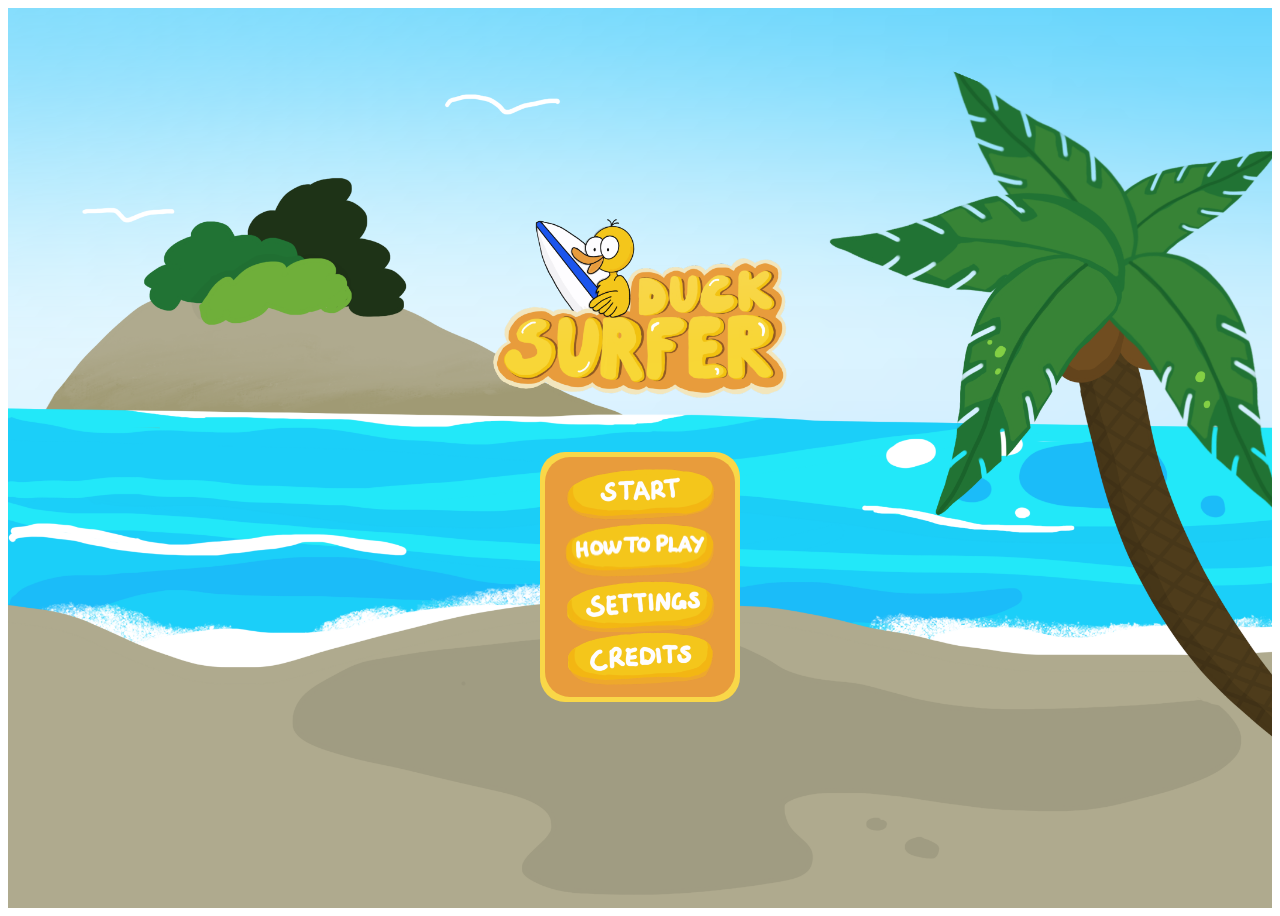
==== index.html @ f61ea2de "lyd på knapper" ====
<!-- @format -->

<!DOCTYPE html>
<html lang="en">
  <head>
    <meta charset="UTF-8" />
    <meta http-equiv="X-UA-Compatible" content="IE=edge" />
    <meta name="viewport" content="width=device-width, initial-scale=1.0" />
    <title>Duck surfer</title>
    <link
      href="https://cdn.jsdelivr.net/npm/bootstrap@5.0.2/dist/css/bootstrap.min.css"
      rel="stylesheet"
      integrity="sha384-EVSTQN3/azprG1Anm3QDgpJLIm9Nao0Yz1ztcQTwFspd3yD65VohhpuuCOmLASjC"
      crossorigin="anonymous"
    />
    <link rel="stylesheet" href="css/styles.css" />
  </head>
  <body>
    <section class="homepage">
      <a href="index.html">
        <img src="images/logo.png" alt="duck surfer logo" class="logo" />
      </a>
      <div class="menu-container">
        <div class="box menu">
          <img src="images/btn-start.png" alt="start game button" class="btn" id="btn-start" />
          <img src="images/icon-how_to_play.png" alt="how to play button" class="btn" id="btn-how-to-play" />
          <img src="images/settings.png" alt="settings button" class="btn" id="btn-settings" />
          <img src="images/btn-credits.png" alt="credits button" class="btn" id="btn-credits" />
        </div>
        <div id="carousel-container" class="carousel" data-bs-ride="carousel">
          <div class="box carousel-inner">
            <div class="carousel-item active" data-interval="false">
              <img
                src="images/brett1.png"
                alt="green surfboard"
                class="d-block w-25"
                id="surfboard-green"
                data-id="1"
              />
            </div>
            <div class="carousel-item">
              <img src="images/brett2.png" alt="gray surfboard" class="d-block w-25" id="surfboard-gray" data-id="2" />
            </div>
            <div class="carousel-item">
              <img src="images/brett3.png" alt="pink surfboard" class="d-block w-25" id="surfboard-pink" data-id="3" />
            </div>
          </div>
          <button class="carousel-control-prev" type="button" data-bs-target="#carousel-container" data-bs-slide="prev">
            <span class="carousel-control-prev-icon" aria-hidden="true"></span>
            <span class="visually-hidden">Previous</span>
          </button>
          <button class="carousel-control-next" type="button" data-bs-target="#carousel-container" data-bs-slide="next">
            <span class="carousel-control-next-icon" aria-hidden="true"></span>
            <span class="visually-hidden">Next</span>
          </button>
        </div>
        <div class="box block how-to-play">
          <h1>Spillregler</h1>
          <ul>
            <li>Velg et surfebrett og bruk tastaturene (venstre, høyre, opp og ned) til å bevege deg rundt.</li>
            <li>Hensikten er å få høyeste poengscore</li>
            <li>Du mister liv ved å treffe en hindring</li>
            <li>Du får et liv ved å ta hjerter</li>
            <li>Spillet slutter når du har 0 liv igjen.</li>
          </ul>
          <img src="images/btn-back.png" alt="back button" class="btn-back" />
        </div>
        <div class="box block settings">
          <h1>Settings</h1>
          <div class="settings-div">
            <h2>Lyd</h2>
            <input type="range" class="volume" min="0" max="1" step="0.1" />
          </div>
          <img src="images/btn-back.png" alt="back button" class="btn-back" />
        </div>
        <div class="box block credits">
          <h1>Credits</h1>
          <p>Dette spillet var en prosjektoppgave i informasjonsbehandling ved NTNU.</p>
          <p>Spillet er laget av:</p>
          <ul>
            <li>Johannes Solbraa Bay</li>
            <li>Lilly Thi Bui</li>
            <li>Kaspar Kindem</li>
            <li>Stian Sagstad</li>
          </ul>
          <img src="images/btn-back.png" alt="back button" class="btn-back" />
        </div>
      </div>
    </section>

    <audio autoplay id="backgroundSong">
      <source src="media/background.mp3" type="audio/mp3" />
      Please update: your browser does not support the audio element.
    </audio>
    <audio id="click">
      <source src="media/select-click.mp3" type="audio/mp3" />
      Please update: your browser does not support the audio element.
    </audio>

    <script
      src="https://cdn.jsdelivr.net/npm/bootstrap@5.0.2/dist/js/bootstrap.bundle.min.js"
      integrity="sha384-MrcW6ZMFYlzcLA8Nl+NtUVF0sA7MsXsP1UyJoMp4YLEuNSfAP+JcXn/tWtIaxVXM"
      crossorigin="anonymous"
    ></script>
    <script src="js/index.js"></script>
  </body>
</html>
---- css/styles.css ----
.homepage {
  background-image: url("../images/background.png");
  background-size: cover;
  background-position: center;
  background-repeat: no-repeat;
  height: 100vh;
  display: flex;
  flex-direction: column;
  align-items: center;
  justify-content: center;
}

.logo {
  max-width: 300px;
}

.menu-container {
  background-color: #f9d748;
  padding: 5px;
  margin-top: 50px;
  border-radius: 25px;
}

.menu {
  display: flex;
  flex-direction: column;
  align-items: center;
  padding: 10px 20px;
}

.box {
  background-color: #e89c3c;
  border-radius: 25px;
}

/* carousel */

#carousel-container {
  display: none;
}

.carousel-inner {
  display: flex;
  padding: 20px;
  justify-content: space-between;
}

.carousel-inner img {
  margin: auto;
}

/* block */

.block {
  max-width: 350px;
  padding: 20px 10px;
  flex-direction: column;
}

.block h1 {
  text-transform: uppercase;
  text-align: center;
  font-size: 2em;
  margin-bottom: 20px;
}

.block p {
  margin: 10px;
}

/* how to play */

.how-to-play {
  display: none;
}

/* settings */

.settings {
  display: none;
  padding: 30px;
}

.settings h2 {
  font-size: 1.2em;
}

.settings-div {
  margin: 10px 0px;
}

.settings .btn-back {
  margin-top: 20px;
}

/* credits */

.credits {
  display: none;
}

/* buttons */

.btn {
  max-width: 150px;
}

.btn:hover {
  transform: scale(1.15);
}

.btn-back {
  max-width: 100px;
  margin: 10px auto 0px auto;
}

.btn-back:hover {
  transform: scale(1.15);
}

#surfboard-green:hover,
#surfboard-gray:hover,
#surfboard-pink:hover {
  transform: scale(1.08);
}
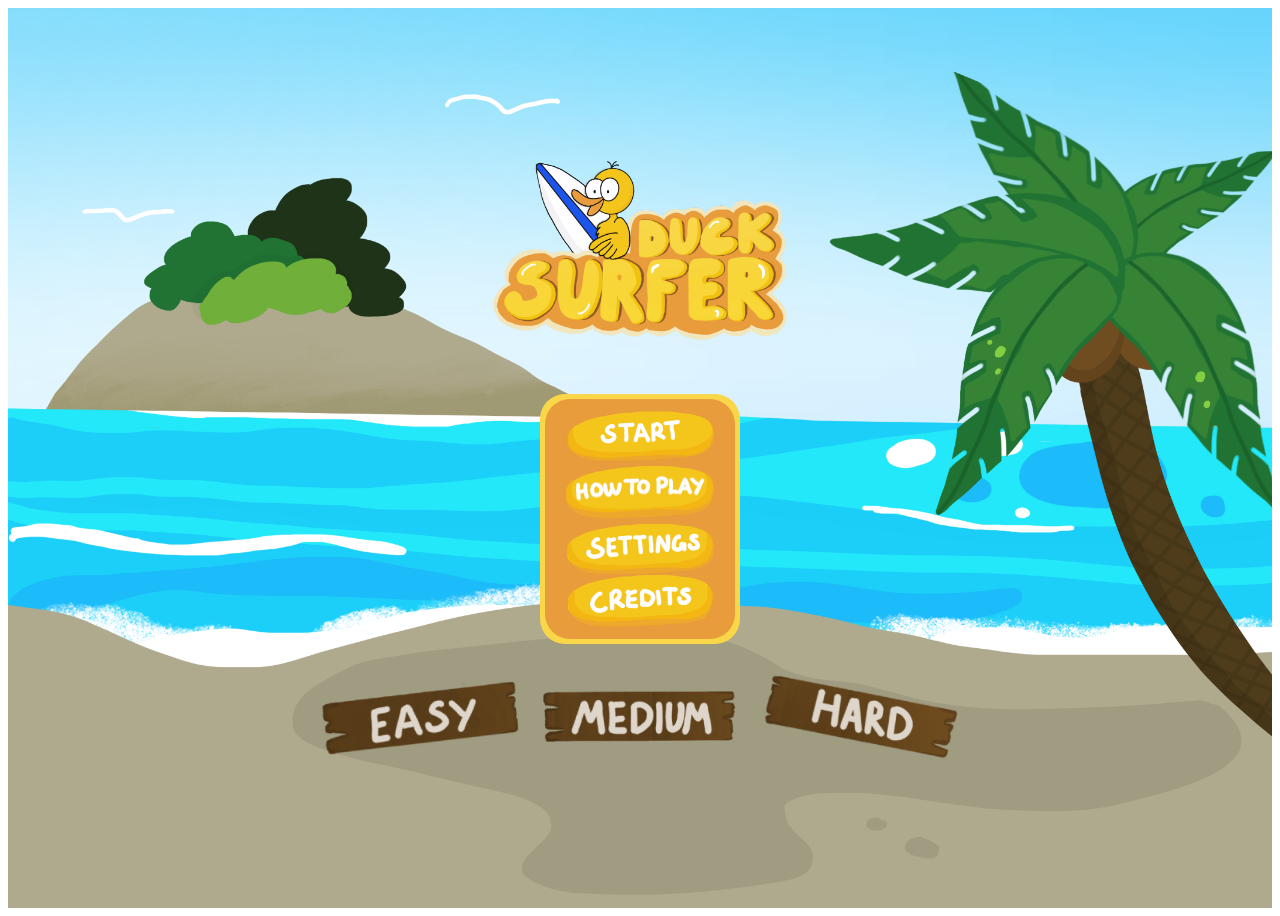
==== commit 65ff9288: "kobling" ====
--- a/index.html
+++ b/index.html
@@ -6,7 +6,7 @@
     <meta charset="UTF-8" />
     <meta http-equiv="X-UA-Compatible" content="IE=edge" />
     <meta name="viewport" content="width=device-width, initial-scale=1.0" />
-    <title>Duck surfer</title>
+    <title>Duck Surfer</title>
     <link
       href="https://cdn.jsdelivr.net/npm/bootstrap@5.0.2/dist/css/bootstrap.min.css"
       rel="stylesheet"
@@ -55,28 +55,29 @@
           </button>
         </div>
         <div class="box block how-to-play">
-          <h1>Spillregler</h1>
+          <h1>Game Rules</h1>
           <ul>
-            <li>Velg et surfebrett og bruk tastaturene (venstre, høyre, opp og ned) til å bevege deg rundt.</li>
-            <li>Hensikten er å få høyeste poengscore</li>
-            <li>Du mister liv ved å treffe en hindring</li>
-            <li>Du får et liv ved å ta hjerter</li>
-            <li>Spillet slutter når du har 0 liv igjen.</li>
+            <li>Choose a surfing board and use the arrow keys to move around.</li>
+            <li>Gather points by avoiding enemies and collecting hearts.</li>
+            <li>Lose lives by hitting enemies.</li>
+            <li>Gain lives you've lost by collecting hearts.</li>
+            <li>If you drop all three lives, it's game over.</li>
+            <li>And watch out so you don't get caught by the wave...</li>
           </ul>
           <img src="images/btn-back.png" alt="back button" class="btn-back" />
         </div>
         <div class="box block settings">
           <h1>Settings</h1>
           <div class="settings-div">
-            <h2>Lyd</h2>
+            <h2>Sound</h2>
             <input type="range" class="volume" min="0" max="1" step="0.1" />
           </div>
           <img src="images/btn-back.png" alt="back button" class="btn-back" />
         </div>
         <div class="box block credits">
           <h1>Credits</h1>
-          <p>Dette spillet var en prosjektoppgave i informasjonsbehandling ved NTNU.</p>
-          <p>Spillet er laget av:</p>
+          <p>This game was made as a Bachelor's in Information Technology project at NTNU.</p>
+          <p>It was made by:</p>
           <ul>
             <li>Johannes Solbraa Bay</li>
             <li>Lilly Thi Bui</li>
@@ -85,6 +86,11 @@
           </ul>
           <img src="images/btn-back.png" alt="back button" class="btn-back" />
         </div>
+      </div>
+      <div class="difficulty-div">
+        <img src="images/easy.png" alt="easy difficulty" id="easy" />
+        <img src="images/medium.png" alt="medium difficulty" id="medium" />
+        <img src="images/hard.png" alt="hard difficulty" id="hard" />
       </div>
     </section>
 
--- a/css/styles.css
+++ b/css/styles.css
@@ -123,3 +123,28 @@
 #surfboard-pink:hover {
   transform: scale(1.08);
 }
+
+/* Difficulty */
+.difficulty-div {
+  margin-top: 30px;
+  display: flex;
+  align-items: center;
+  justify-content: center;
+  flex-wrap: wrap;
+}
+
+.difficulty-div > * {
+  margin: 0px 10px;
+}
+
+#easy:hover,
+#medium:hover,
+#hard:hover {
+  transform: scale(1.1);
+}
+
+#easy,
+#medium,
+#hard {
+  max-width: 200px;
+}
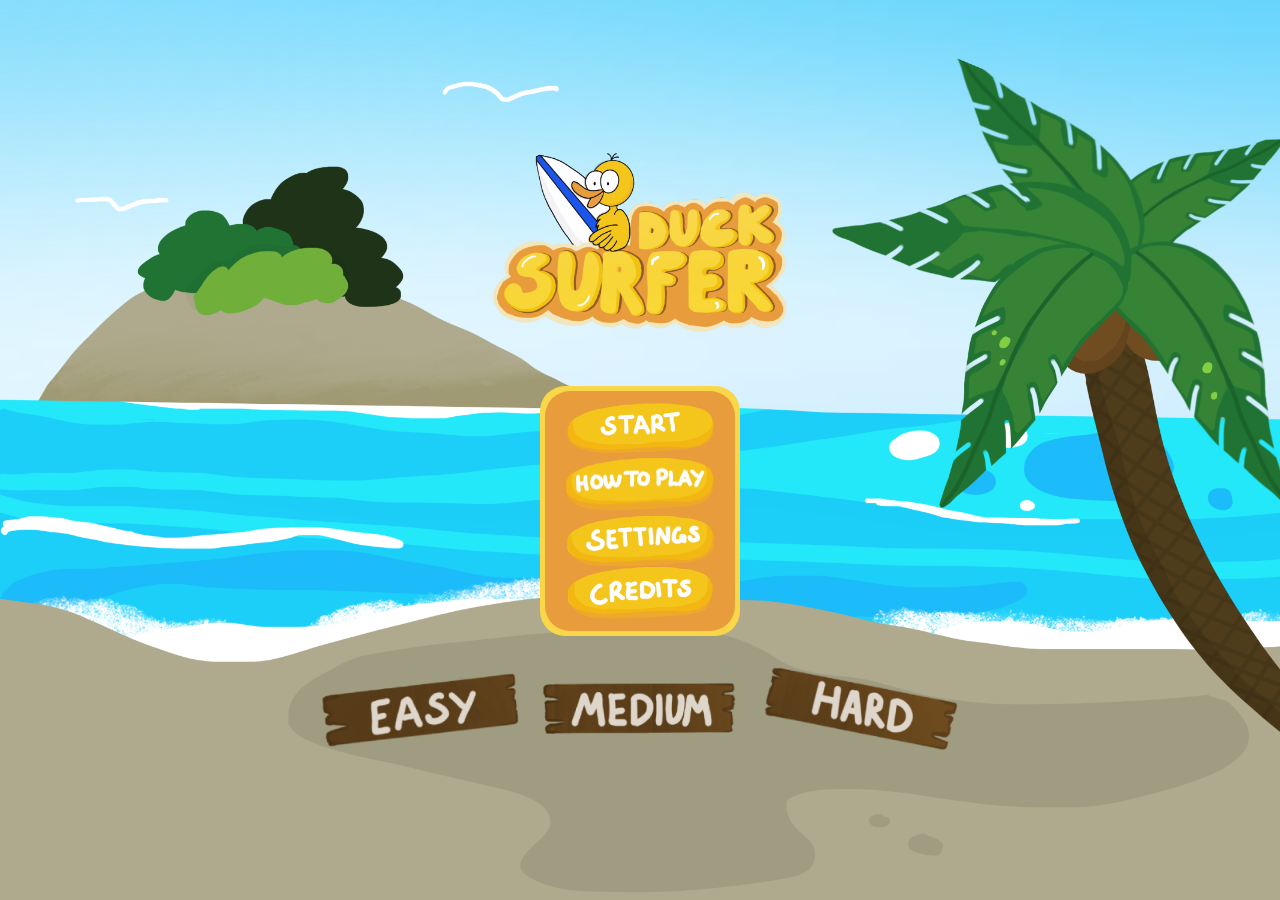
==== commit 30fb9886: "Sass and BEM" ====
--- a/index.html
+++ b/index.html
@@ -6,7 +6,11 @@
     <meta charset="UTF-8" />
     <meta http-equiv="X-UA-Compatible" content="IE=edge" />
     <meta name="viewport" content="width=device-width, initial-scale=1.0" />
-    <title>Duck Surfer</title>
+    <meta
+      name="description"
+      content="Duck Surfer is an interactive game where you are playing a surfing duck while trying to survive in dangerous water. Go on a new adventure, survive and get as many points as you can!"
+    />
+    <title>Duck Surfer | Homepage</title>
     <link
       href="https://cdn.jsdelivr.net/npm/bootstrap@5.0.2/dist/css/bootstrap.min.css"
       rel="stylesheet"
@@ -18,31 +22,43 @@
   <body>
     <section class="homepage">
       <a href="index.html">
-        <img src="images/logo.png" alt="duck surfer logo" class="logo" />
+        <img src="images/logo.png" alt="duck surfer logo" class="homepage__logo" />
       </a>
-      <div class="menu-container">
-        <div class="box menu">
-          <img src="images/btn-start.png" alt="start game button" class="btn" id="btn-start" />
-          <img src="images/icon-how_to_play.png" alt="how to play button" class="btn" id="btn-how-to-play" />
-          <img src="images/settings.png" alt="settings button" class="btn" id="btn-settings" />
-          <img src="images/btn-credits.png" alt="credits button" class="btn" id="btn-credits" />
+      <div class="menu">
+        <div class="menu__item menu__container">
+          <img src="images/btn-start.png" alt="start game button" class="btn menu__btn" id="btn-start" />
+          <img src="images/icon-how_to_play.png" alt="how to play button" class="btn menu__btn" id="btn-how-to-play" />
+          <img src="images/settings.png" alt="settings button" class="btn menu__btn" id="btn-settings" />
+          <img src="images/btn-credits.png" alt="credits button" class="btn menu__btn" id="btn-credits" />
         </div>
         <div id="carousel-container" class="carousel" data-bs-ride="carousel">
-          <div class="box carousel-inner">
+          <div class="menu__item carousel-inner carousel__inner">
             <div class="carousel-item active" data-interval="false">
               <img
                 src="images/brett1.png"
                 alt="green surfboard"
-                class="d-block w-25"
+                class="d-block w-25 carousel__img"
                 id="surfboard-green"
                 data-id="1"
               />
             </div>
             <div class="carousel-item">
-              <img src="images/brett2.png" alt="gray surfboard" class="d-block w-25" id="surfboard-gray" data-id="2" />
+              <img
+                src="images/brett2.png"
+                alt="gray surfboard"
+                class="d-block w-25 carousel__img"
+                id="surfboard-gray"
+                data-id="2"
+              />
             </div>
             <div class="carousel-item">
-              <img src="images/brett3.png" alt="pink surfboard" class="d-block w-25" id="surfboard-pink" data-id="3" />
+              <img
+                src="images/brett3.png"
+                alt="pink surfboard"
+                class="d-block w-25 carousel__img"
+                id="surfboard-pink"
+                data-id="3"
+              />
             </div>
           </div>
           <button class="carousel-control-prev" type="button" data-bs-target="#carousel-container" data-bs-slide="prev">
@@ -54,43 +70,44 @@
             <span class="visually-hidden">Next</span>
           </button>
         </div>
-        <div class="box block how-to-play">
-          <h1>Game Rules</h1>
+        <div class="menu__item menu__block menu__how-to-play">
+          <h1 class="menu__title">Game Rules</h1>
           <ul>
-            <li>Choose a surfing board and use the arrow keys to move around.</li>
-            <li>Gather points by avoiding enemies and collecting hearts.</li>
-            <li>Lose lives by hitting enemies.</li>
-            <li>Gain lives you've lost by collecting hearts.</li>
-            <li>If you drop all three lives, it's game over.</li>
-            <li>And watch out so you don't get caught by the wave...</li>
+            <li class="menu__listItem">Choose a surfing board and use the arrow keys to move around.</li>
+            <li class="menu__listItem">Watch out for the plastic bags, sharks and octopuses!</li>
+            <li class="menu__listItem">Gather points by avoiding those, and by collecting hearts.</li>
+            <li class="menu__listItem">Lose lives by hitting enemies.</li>
+            <li class="menu__listItem">Gain lives you've lost by collecting hearts.</li>
+            <li class="menu__listItem">If you drop all three lives, it's game over.</li>
+            <li class="menu__listItem">And watch out so you don't get caught by the wave...</li>
           </ul>
-          <img src="images/btn-back.png" alt="back button" class="btn-back" />
+          <img src="images/btn-back.png" alt="back button" class="menu__btn-back" />
         </div>
-        <div class="box block settings">
-          <h1>Settings</h1>
-          <div class="settings-div">
-            <h2>Sound</h2>
+        <div class="menu__item menu__block menu__settings">
+          <h1 class="menu__title">Settings</h1>
+          <div class="menu__settings-container">
+            <h2 class="menu__settings-title">Sound</h2>
             <input type="range" class="volume" min="0" max="1" step="0.1" />
           </div>
-          <img src="images/btn-back.png" alt="back button" class="btn-back" />
+          <img src="images/btn-back.png" alt="back button" class="menu__btn-back menu__settings-back" />
         </div>
-        <div class="box block credits">
-          <h1>Credits</h1>
-          <p>This game was made as a Bachelor's in Information Technology project at NTNU.</p>
-          <p>It was made by:</p>
+        <div class="menu__item menu__block menu__credits">
+          <h1 class="menu__title">Credits</h1>
+          <p class="menu__p">This game was made as a Bachelor's in Information Technology project at NTNU.</p>
+          <p class="menu__p">It was made by:</p>
           <ul>
             <li>Johannes Solbraa Bay</li>
             <li>Lilly Thi Bui</li>
             <li>Kaspar Kindem</li>
             <li>Stian Sagstad</li>
           </ul>
-          <img src="images/btn-back.png" alt="back button" class="btn-back" />
+          <img src="images/btn-back.png" alt="back button" class="menu__btn-back" />
         </div>
       </div>
-      <div class="difficulty-div">
-        <img src="images/easy.png" alt="easy difficulty" id="easy" />
-        <img src="images/medium.png" alt="medium difficulty" id="medium" />
-        <img src="images/hard.png" alt="hard difficulty" id="hard" />
+      <div class="difficulty">
+        <img src="images/easy.png" alt="easy difficulty" id="easy" class="difficulty__item" />
+        <img src="images/medium.png" alt="medium difficulty" id="medium" class="difficulty__item" />
+        <img src="images/hard.png" alt="hard difficulty" id="hard" class="difficulty__item" />
       </div>
     </section>
 
--- a/css/styles.css
+++ b/css/styles.css
@@ -1,150 +1,172 @@
+* {
+  margin: 0px;
+  padding: 0px;
+}
+
 .homepage {
   background-image: url("../images/background.png");
   background-size: cover;
   background-position: center;
   background-repeat: no-repeat;
   height: 100vh;
+  display: -webkit-box;
+  display: -ms-flexbox;
   display: flex;
-  flex-direction: column;
-  align-items: center;
-  justify-content: center;
+  -webkit-box-orient: vertical;
+  -webkit-box-direction: normal;
+      -ms-flex-direction: column;
+          flex-direction: column;
+  -webkit-box-align: center;
+      -ms-flex-align: center;
+          align-items: center;
+  -webkit-box-pack: center;
+      -ms-flex-pack: center;
+          justify-content: center;
 }
 
-.logo {
+.homepage__logo {
   max-width: 300px;
 }
 
-.menu-container {
+.menu {
   background-color: #f9d748;
   padding: 5px;
   margin-top: 50px;
   border-radius: 25px;
 }
 
-.menu {
+.menu__container {
+  display: -webkit-box;
+  display: -ms-flexbox;
   display: flex;
-  flex-direction: column;
-  align-items: center;
+  -webkit-box-orient: vertical;
+  -webkit-box-direction: normal;
+      -ms-flex-direction: column;
+          flex-direction: column;
+  -webkit-box-align: center;
+      -ms-flex-align: center;
+          align-items: center;
   padding: 10px 20px;
 }
 
-.box {
+.menu__item {
   background-color: #e89c3c;
   border-radius: 25px;
 }
 
-/* carousel */
-
-#carousel-container {
-  display: none;
+.menu__btn {
+  max-width: 150px;
 }
 
-.carousel-inner {
-  display: flex;
-  padding: 20px;
-  justify-content: space-between;
+.menu__btn:hover {
+  -webkit-transform: scale(1.15);
+          transform: scale(1.15);
 }
 
-.carousel-inner img {
-  margin: auto;
+.menu__btn-back {
+  max-width: 100px;
+  margin: 10px auto 0px auto;
 }
 
-/* block */
+.menu__btn-back:hover {
+  -webkit-transform: scale(1.15);
+          transform: scale(1.15);
+}
 
-.block {
+.menu__block {
   max-width: 350px;
   padding: 20px 10px;
-  flex-direction: column;
+  -webkit-box-orient: vertical;
+  -webkit-box-direction: normal;
+      -ms-flex-direction: column;
+          flex-direction: column;
 }
 
-.block h1 {
+.menu__title {
   text-transform: uppercase;
   text-align: center;
   font-size: 2em;
   margin-bottom: 20px;
 }
 
-.block p {
+.menu__p {
   margin: 10px;
 }
 
-/* how to play */
-
-.how-to-play {
+.menu__how-to-play {
   display: none;
 }
 
-/* settings */
+.menu__listItem {
+  padding: 0px 5px;
+}
 
-.settings {
+.menu__credits {
+  display: none;
+}
+
+.menu__settings {
   display: none;
   padding: 30px;
 }
 
-.settings h2 {
+.menu__settings-container {
+  margin: 10px 0px;
+}
+
+.menu__settings-title {
   font-size: 1.2em;
 }
 
-.settings-div {
-  margin: 10px 0px;
-}
-
-.settings .btn-back {
+.menu__settings-back {
   margin-top: 20px;
 }
 
-/* credits */
-
-.credits {
+.carousel {
   display: none;
 }
 
-/* buttons */
-
-.btn {
-  max-width: 150px;
+.carousel__inner {
+  display: -webkit-box;
+  display: -ms-flexbox;
+  display: flex;
+  padding: 20px;
+  -webkit-box-pack: justify;
+      -ms-flex-pack: justify;
+          justify-content: space-between;
 }
 
-.btn:hover {
-  transform: scale(1.15);
+.carousel__img {
+  margin: auto;
 }
 
-.btn-back {
-  max-width: 100px;
-  margin: 10px auto 0px auto;
+.carousel__img:hover {
+  -webkit-transform: scale(1.08);
+          transform: scale(1.08);
 }
 
-.btn-back:hover {
-  transform: scale(1.15);
+.difficulty {
+  margin-top: 30px;
+  display: -webkit-box;
+  display: -ms-flexbox;
+  display: flex;
+  -webkit-box-align: center;
+      -ms-flex-align: center;
+          align-items: center;
+  -webkit-box-pack: center;
+      -ms-flex-pack: center;
+          justify-content: center;
+  -ms-flex-wrap: wrap;
+      flex-wrap: wrap;
 }
 
-#surfboard-green:hover,
-#surfboard-gray:hover,
-#surfboard-pink:hover {
-  transform: scale(1.08);
+.difficulty__item {
+  margin: 0px 10px;
+  max-width: 200px;
 }
 
-/* Difficulty */
-.difficulty-div {
-  margin-top: 30px;
-  display: flex;
-  align-items: center;
-  justify-content: center;
-  flex-wrap: wrap;
+.difficulty__item:hover {
+  -webkit-transform: scale(1.1);
+          transform: scale(1.1);
 }
-
-.difficulty-div > * {
-  margin: 0px 10px;
-}
-
-#easy:hover,
-#medium:hover,
-#hard:hover {
-  transform: scale(1.1);
-}
-
-#easy,
-#medium,
-#hard {
-  max-width: 200px;
-}
+/*# sourceMappingURL=styles.css.map */